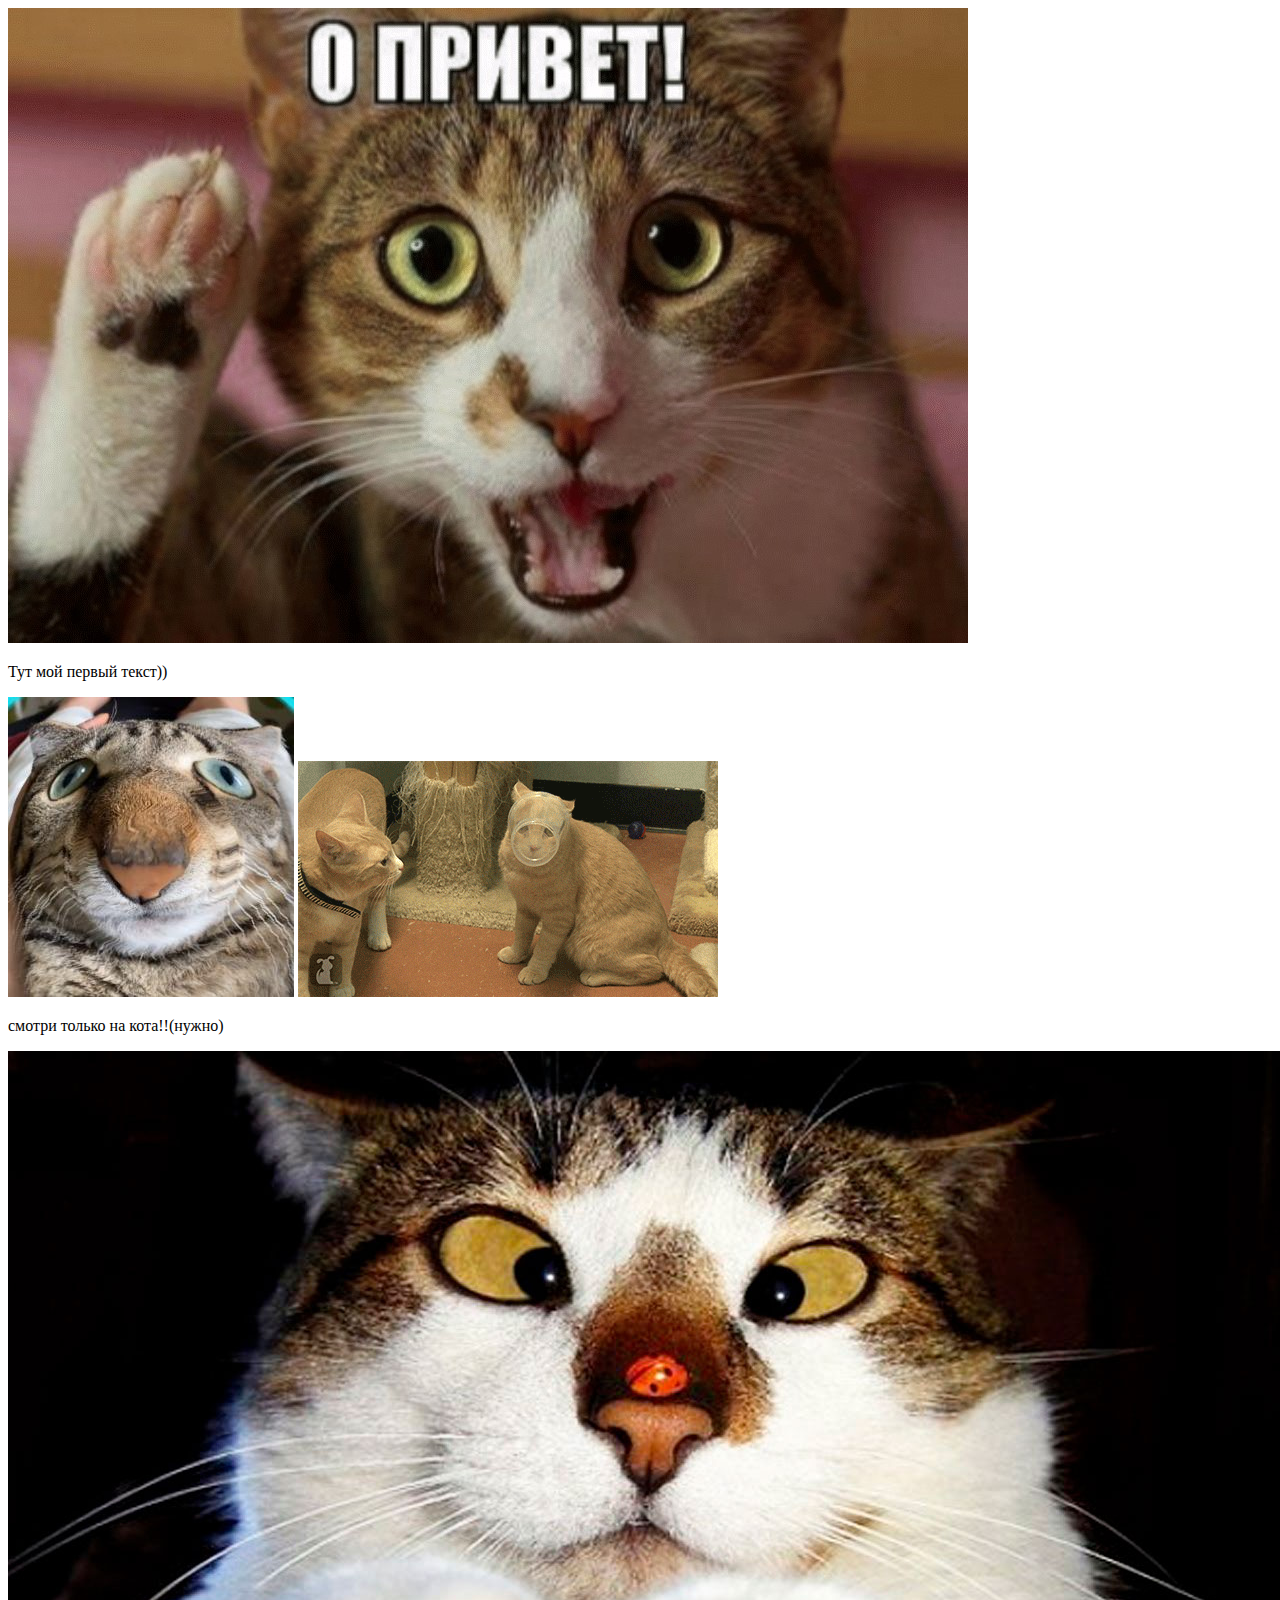
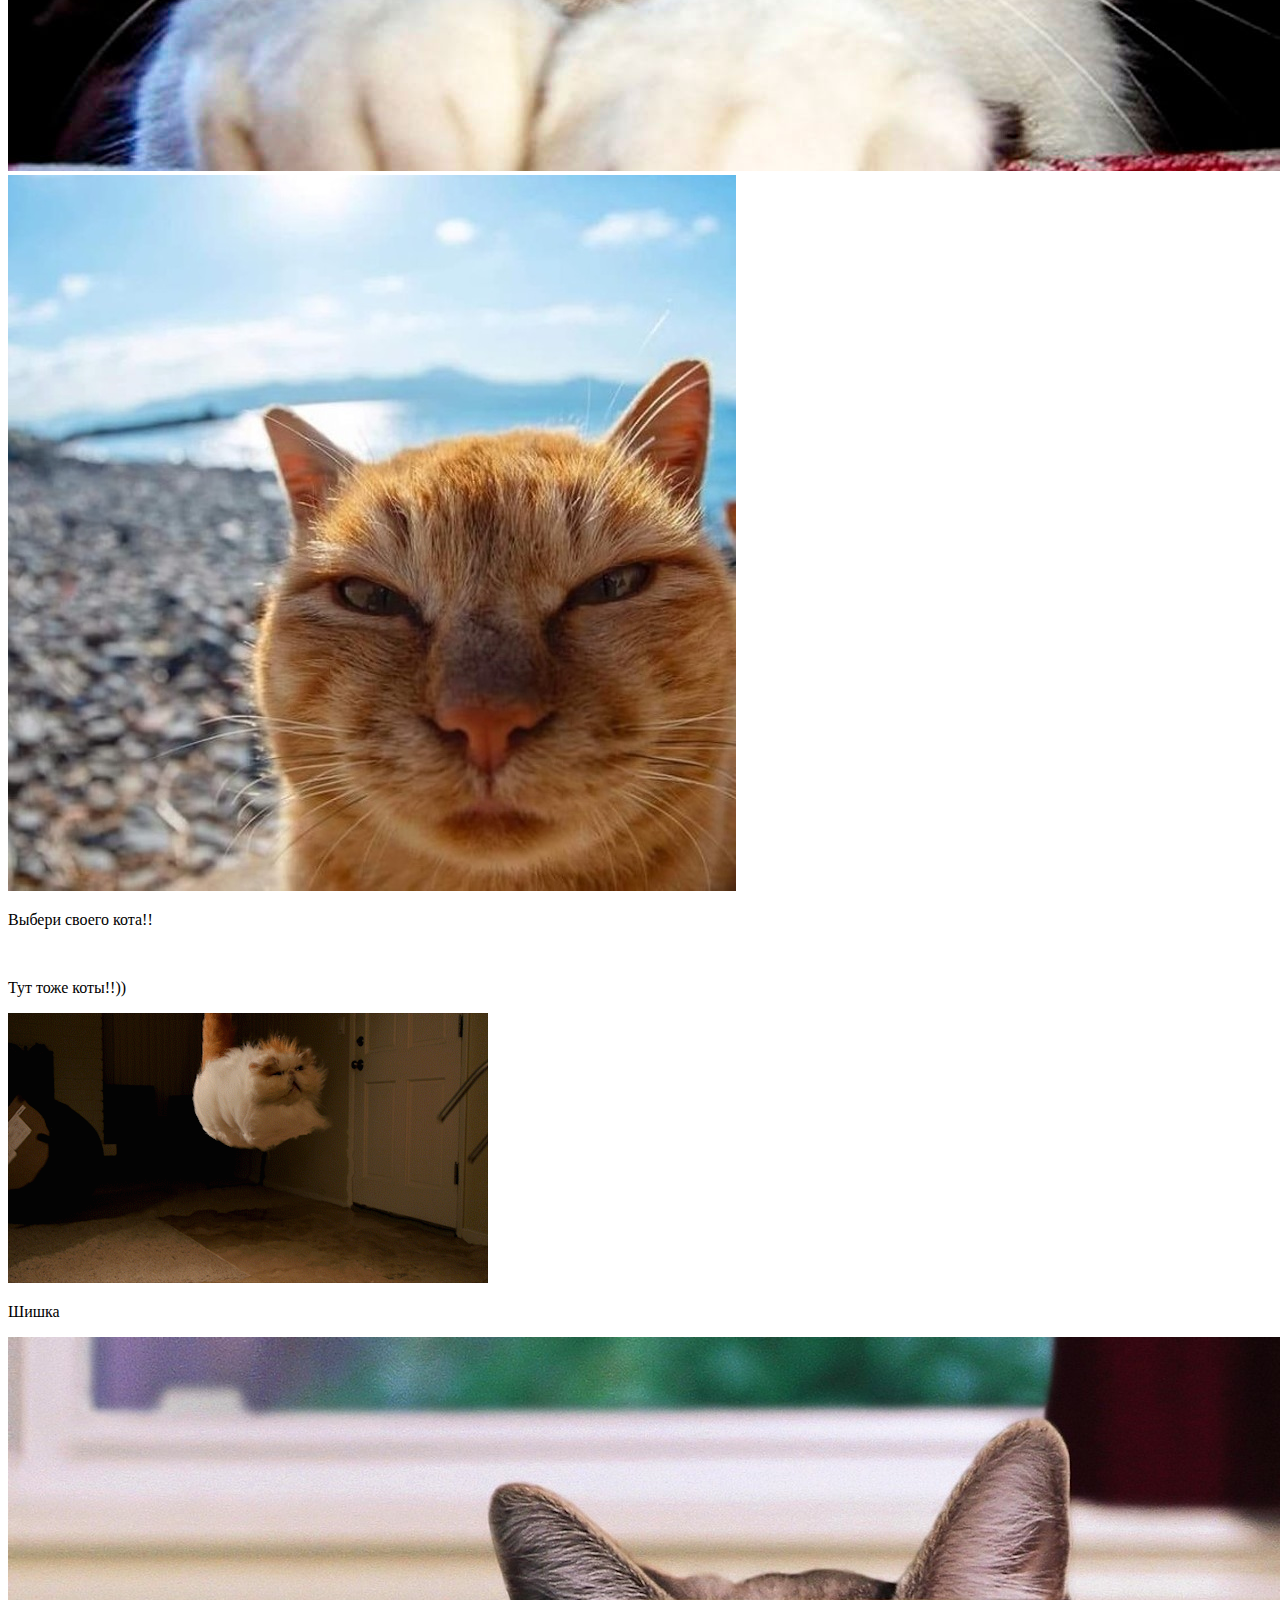
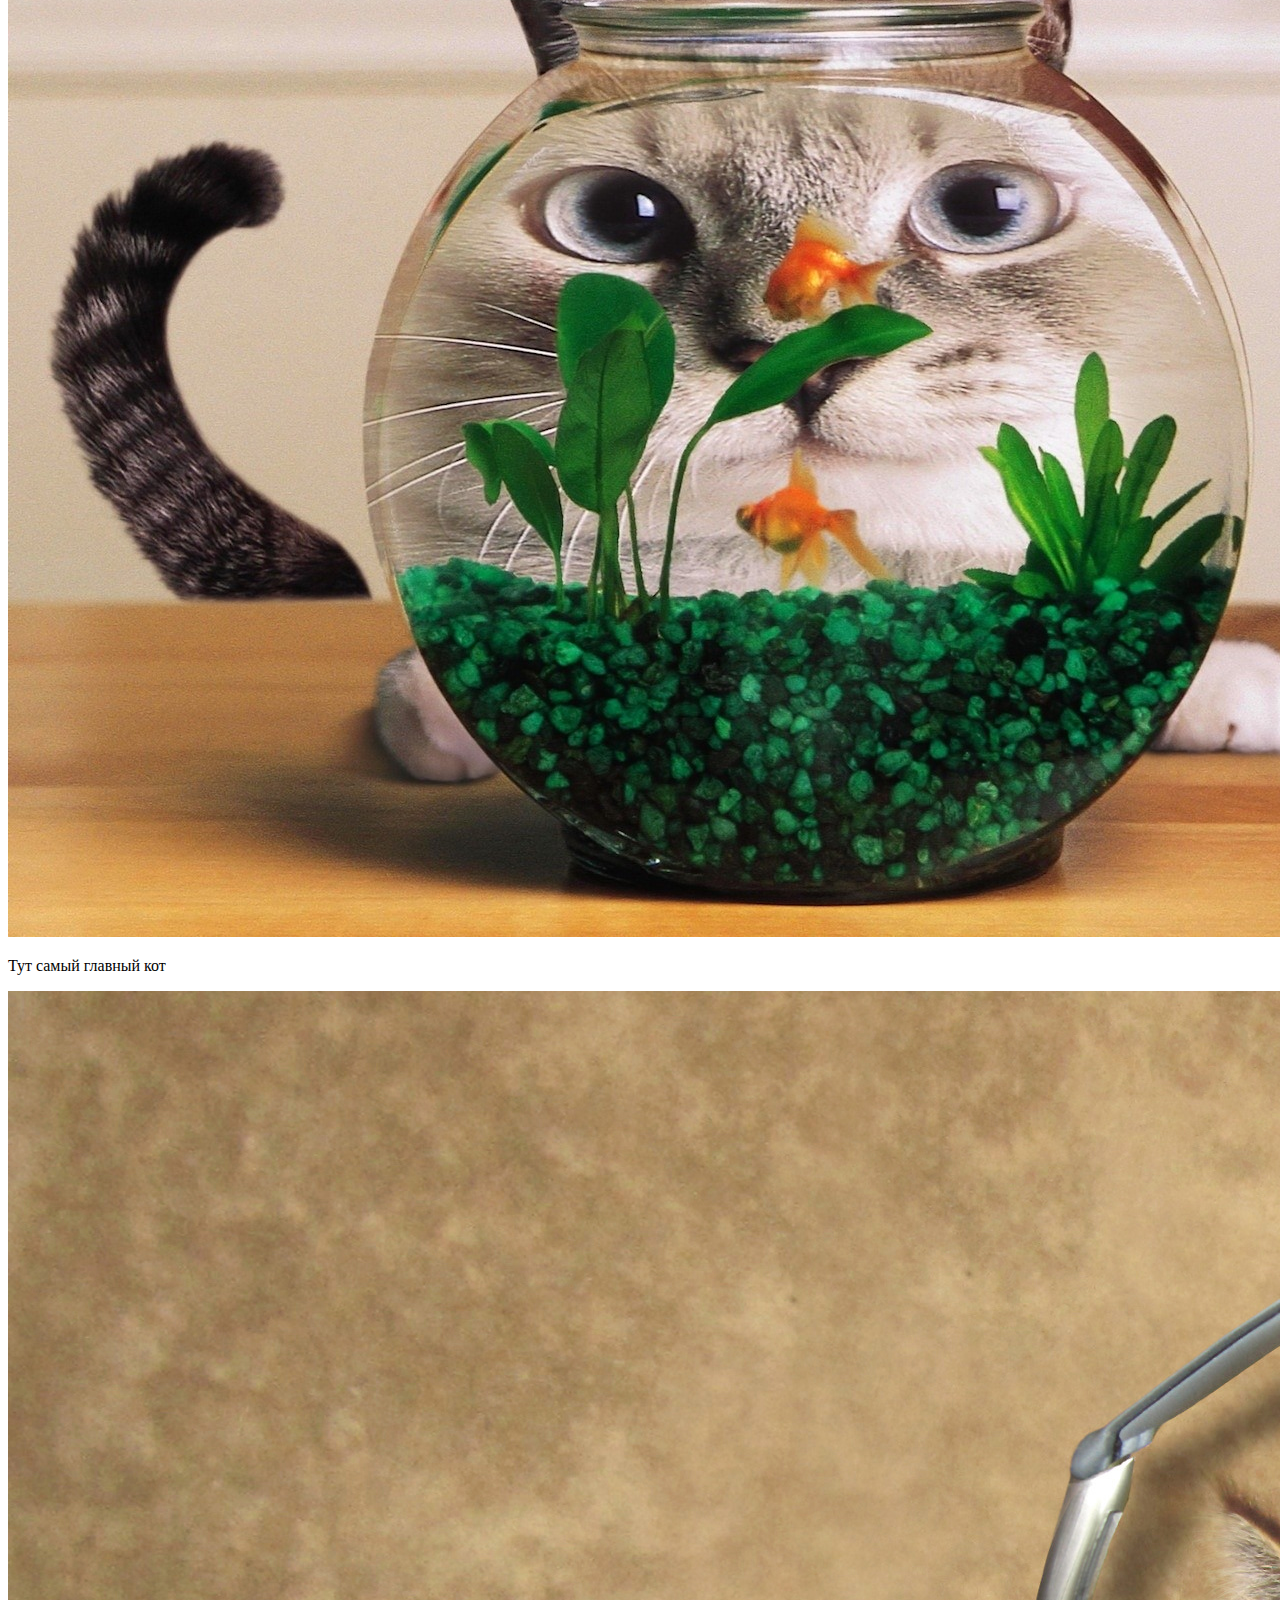
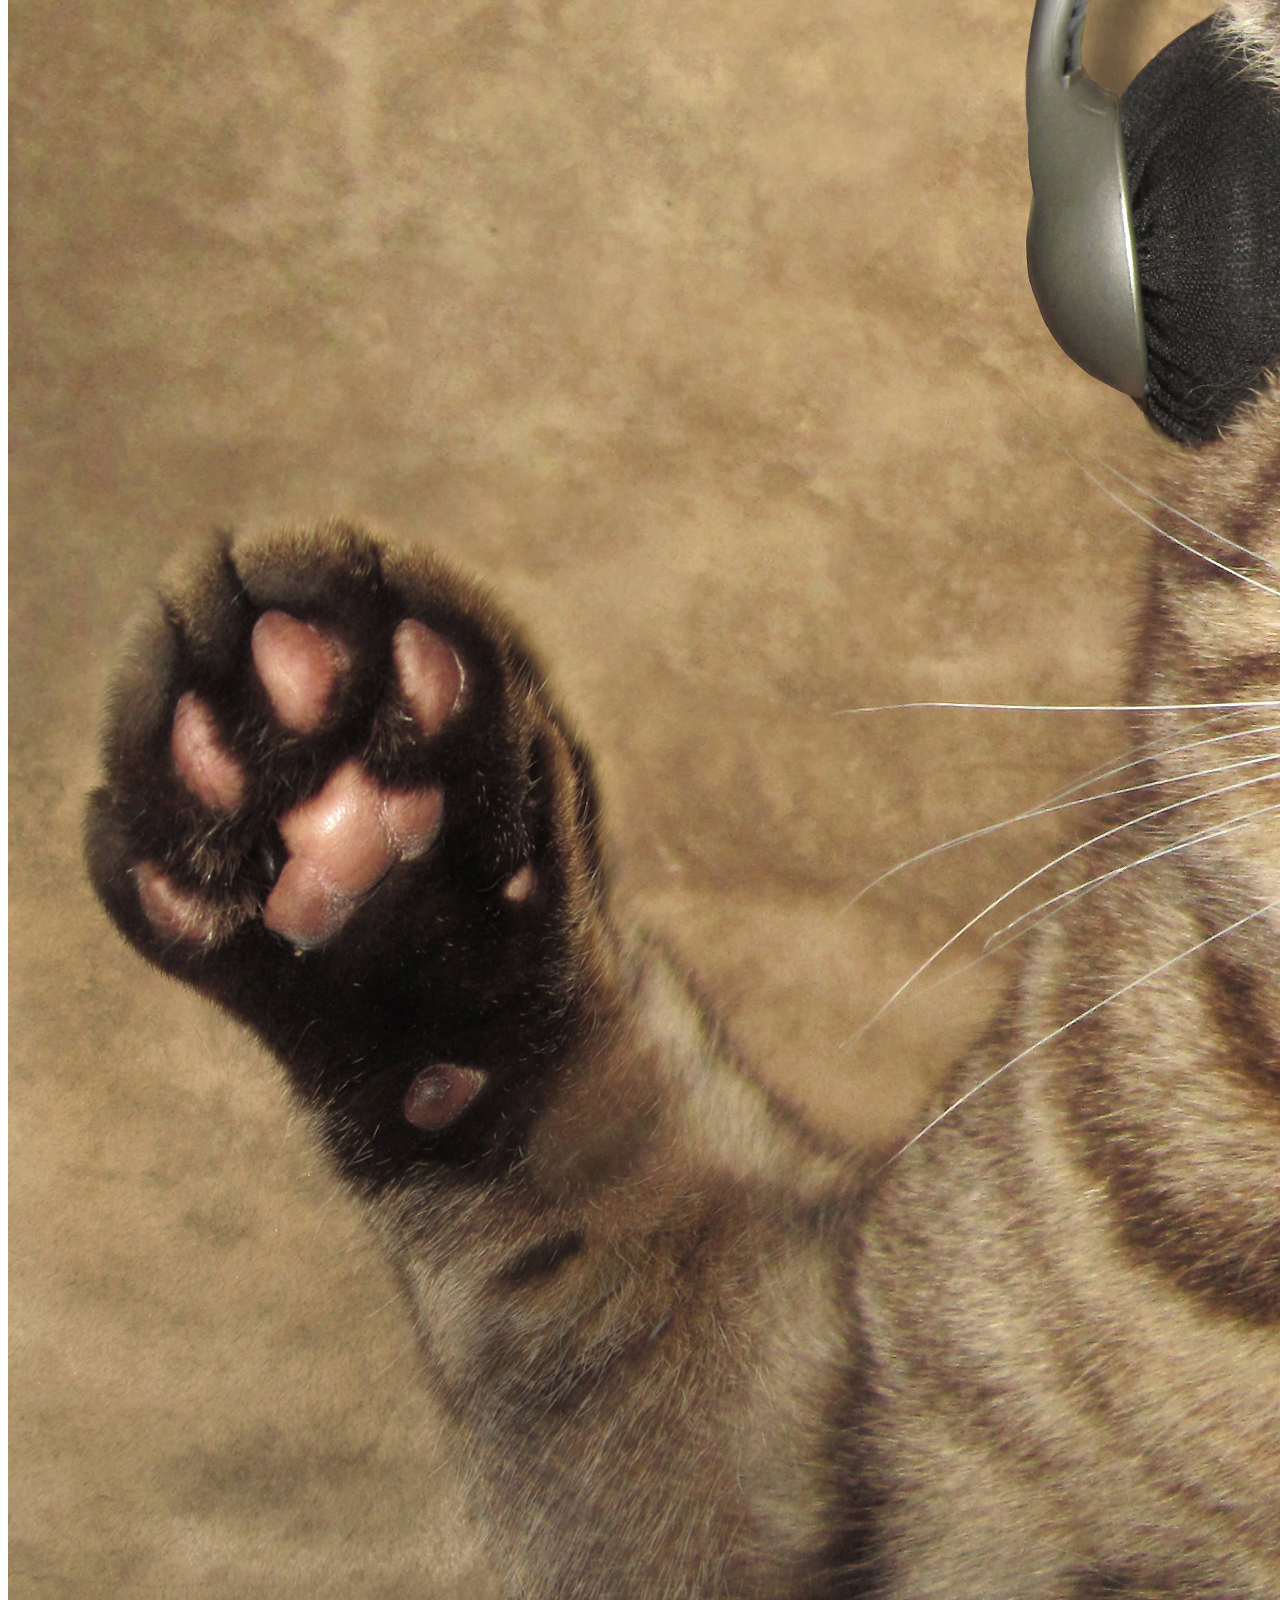
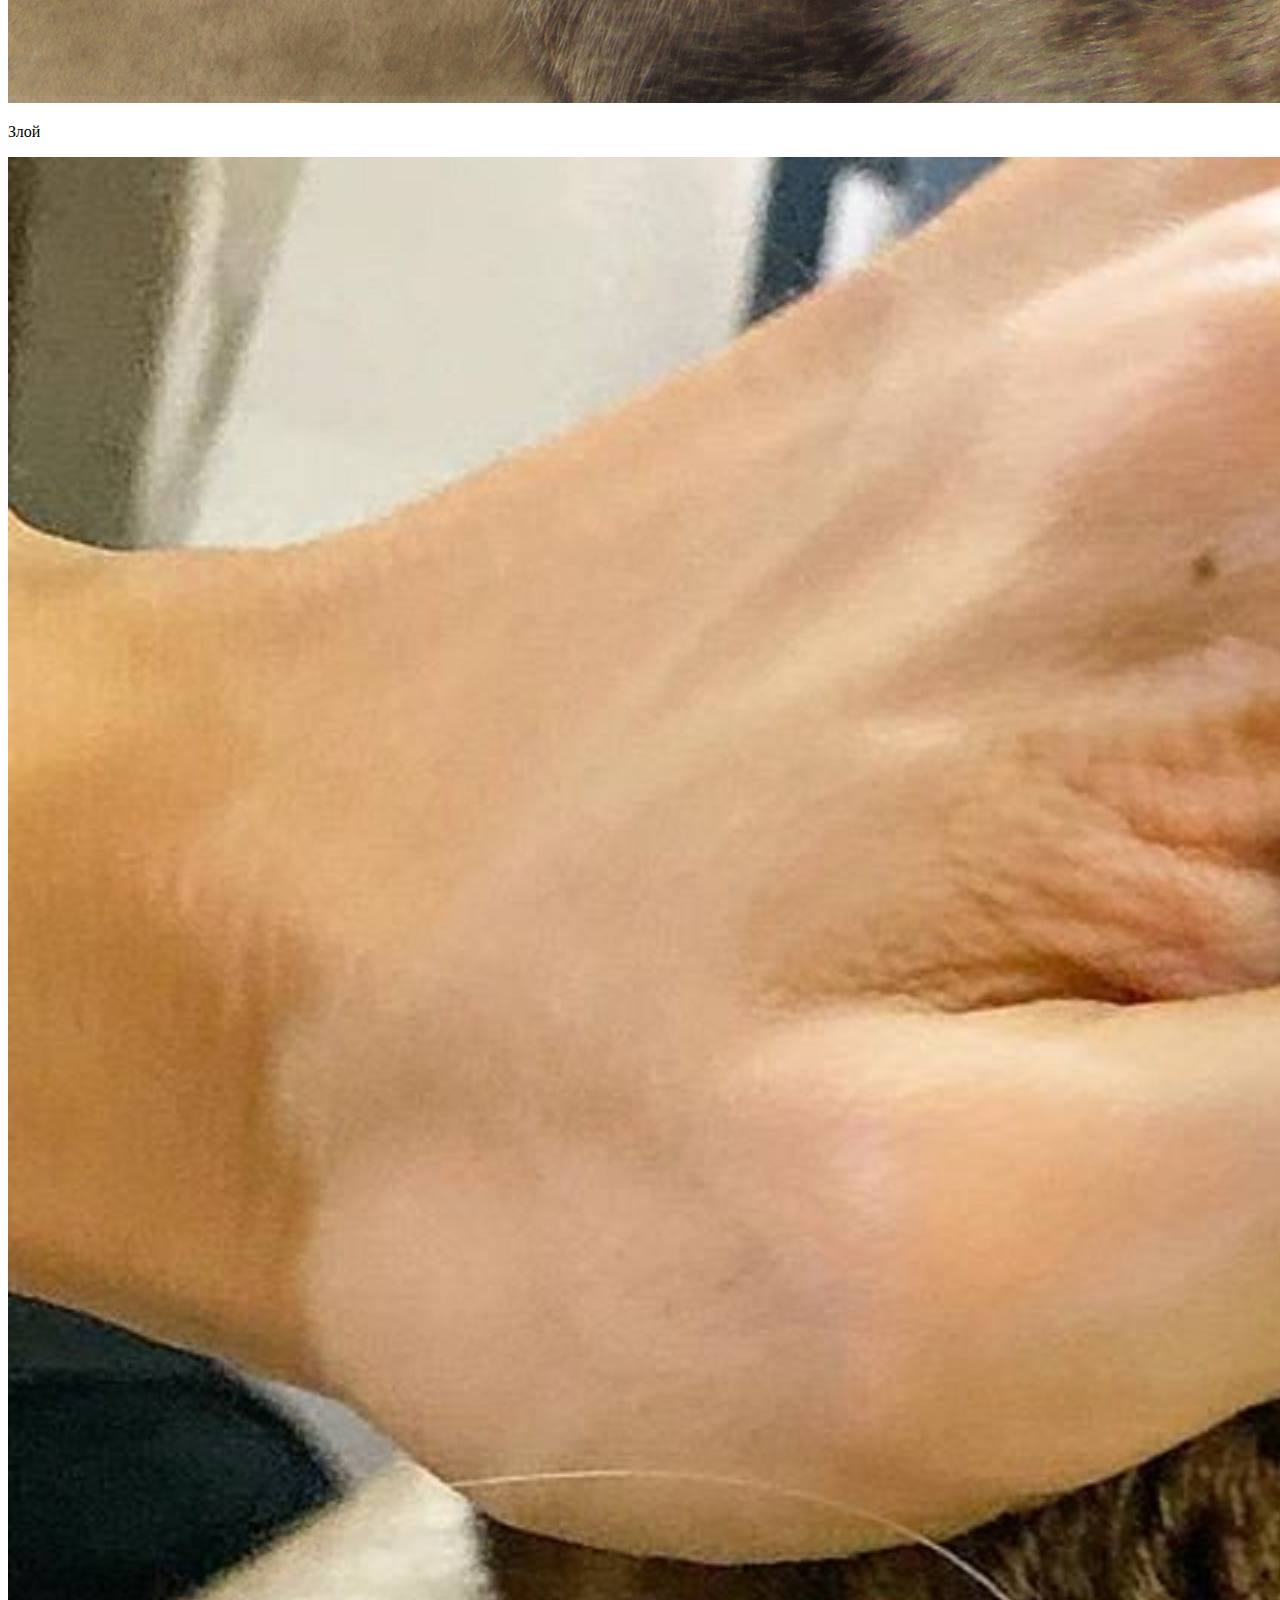
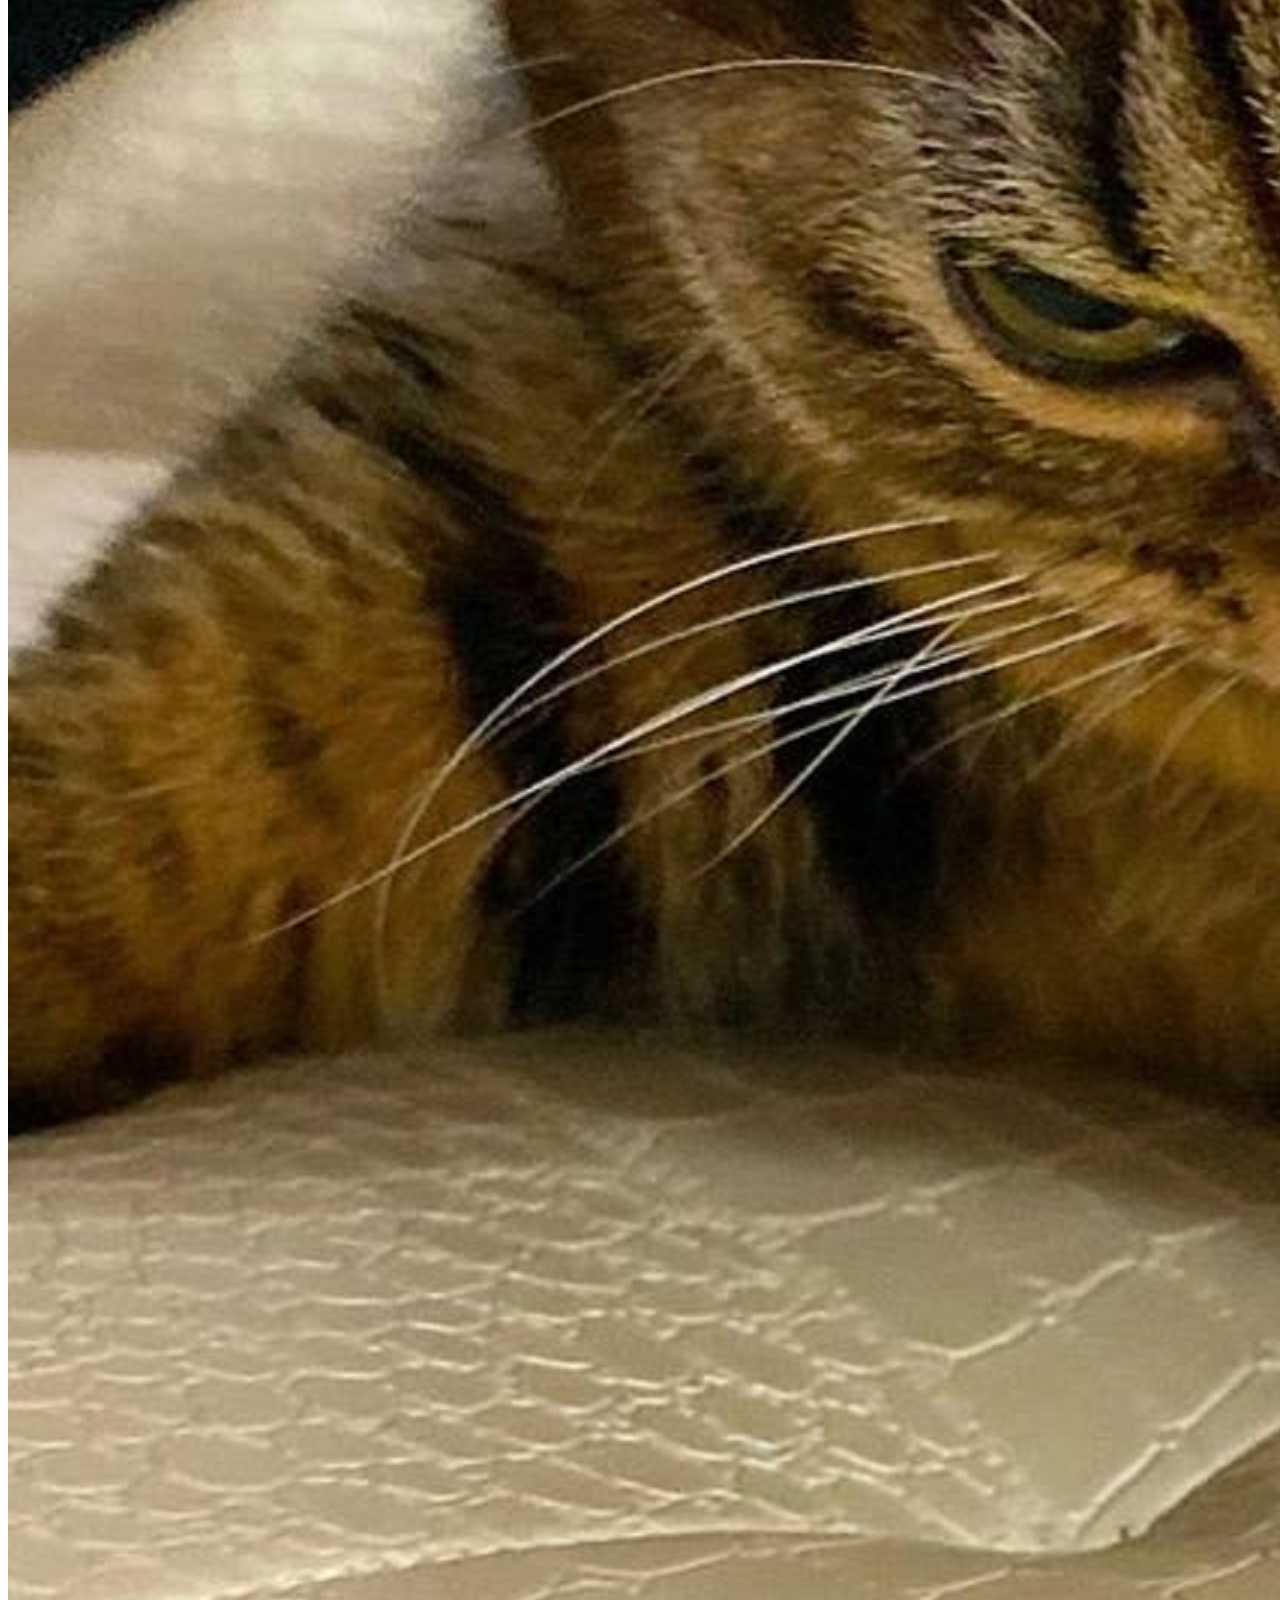
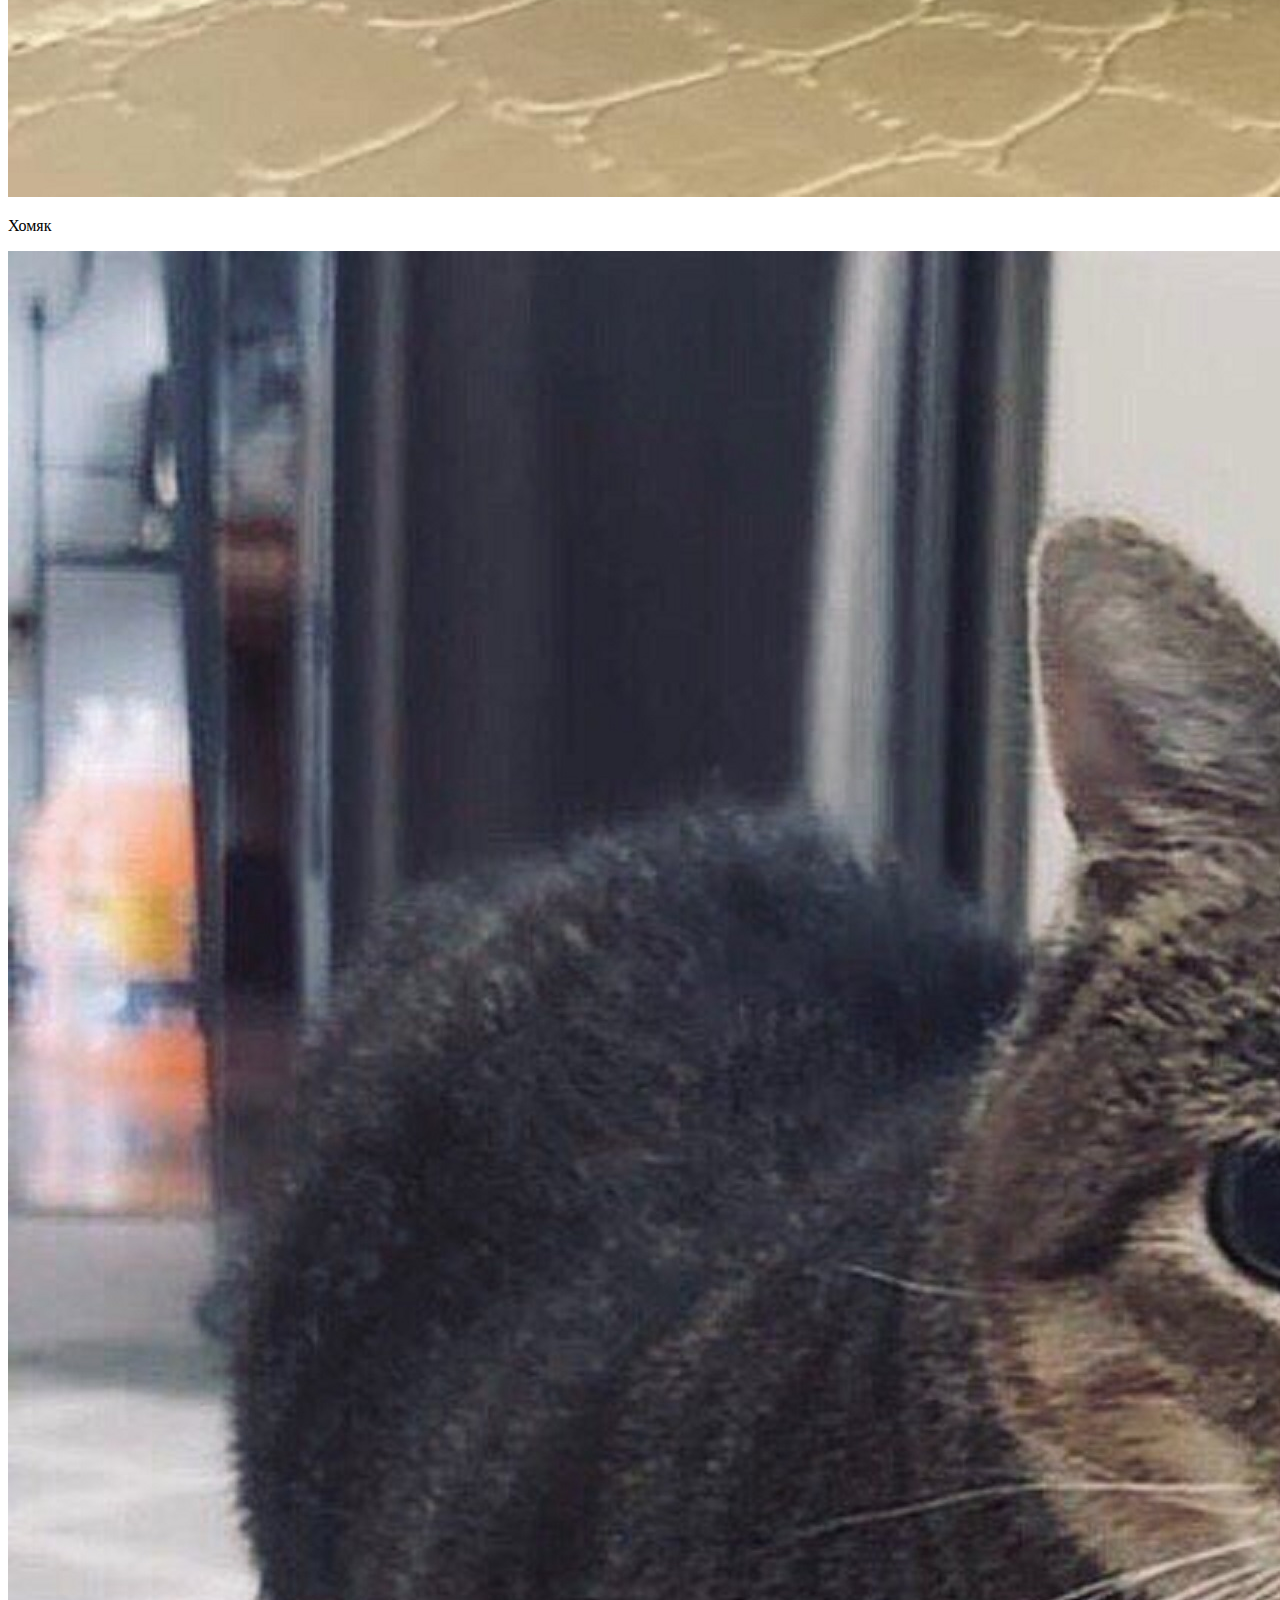
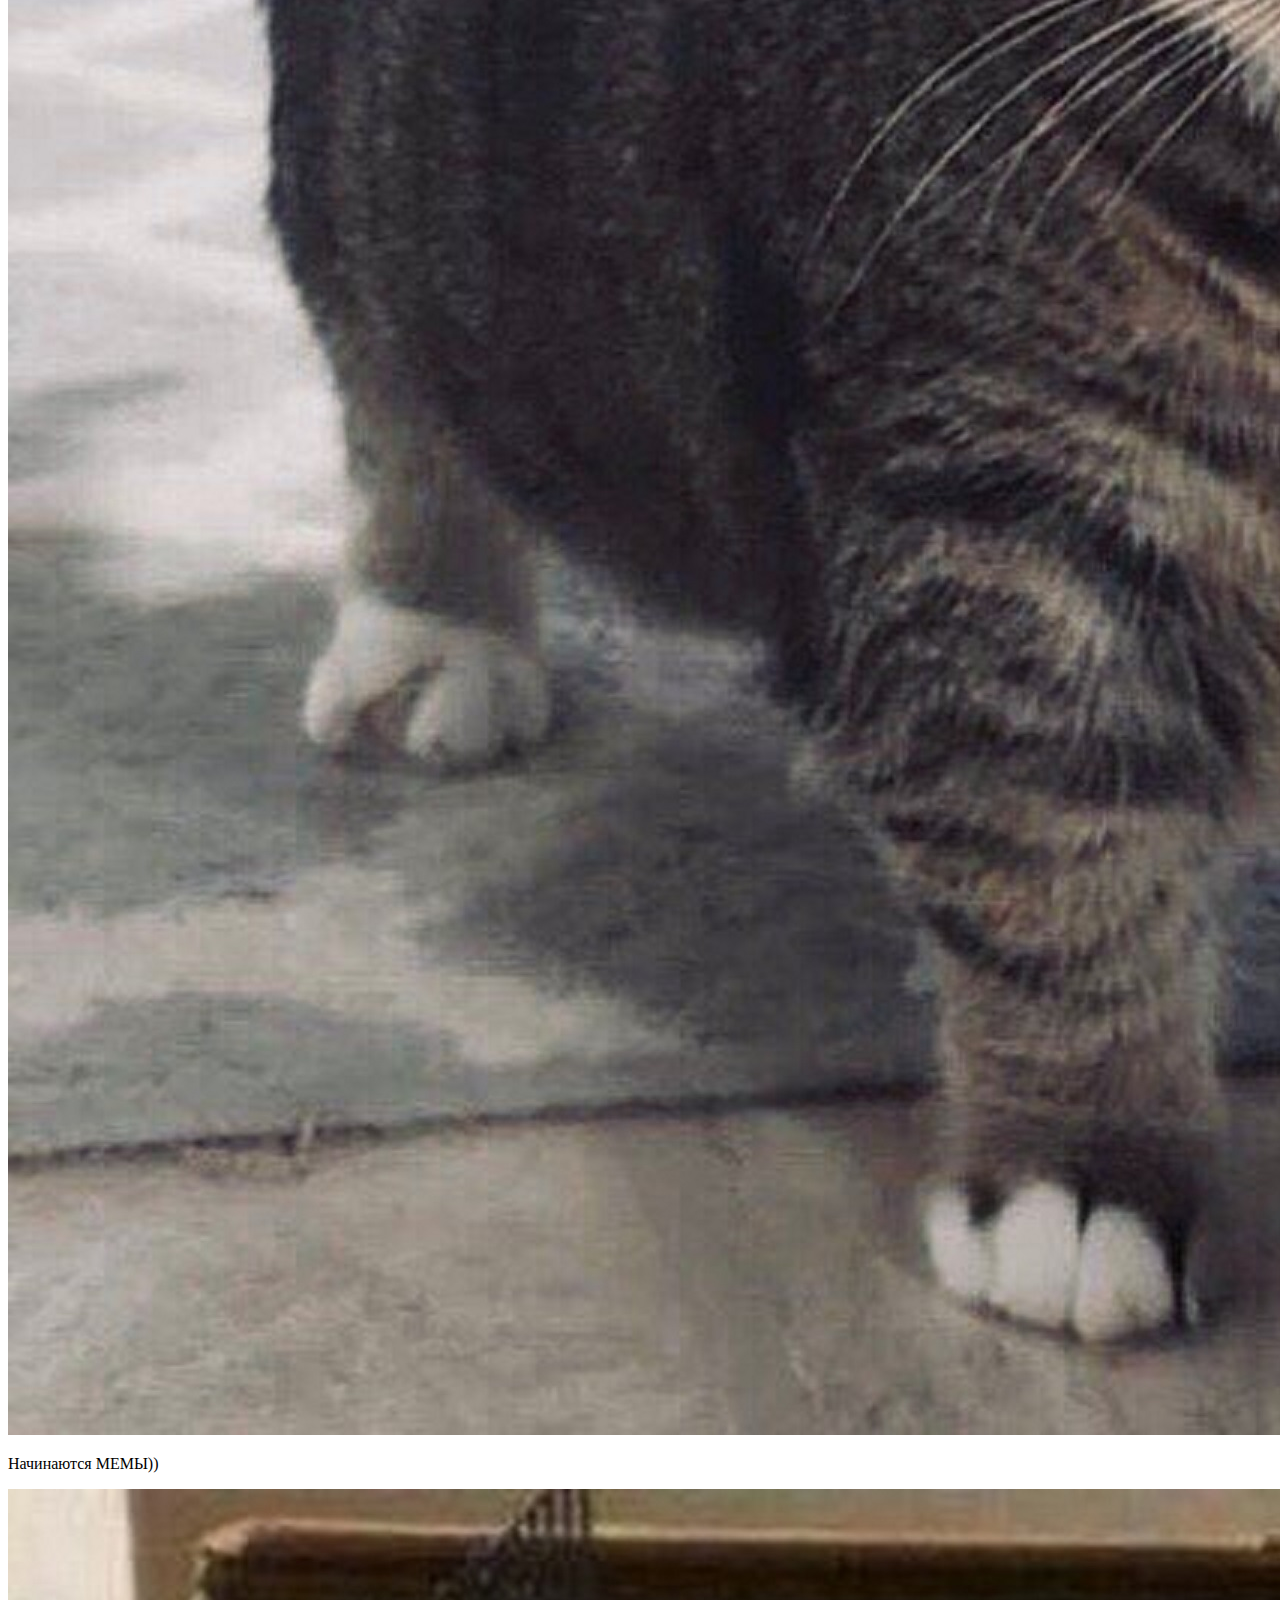
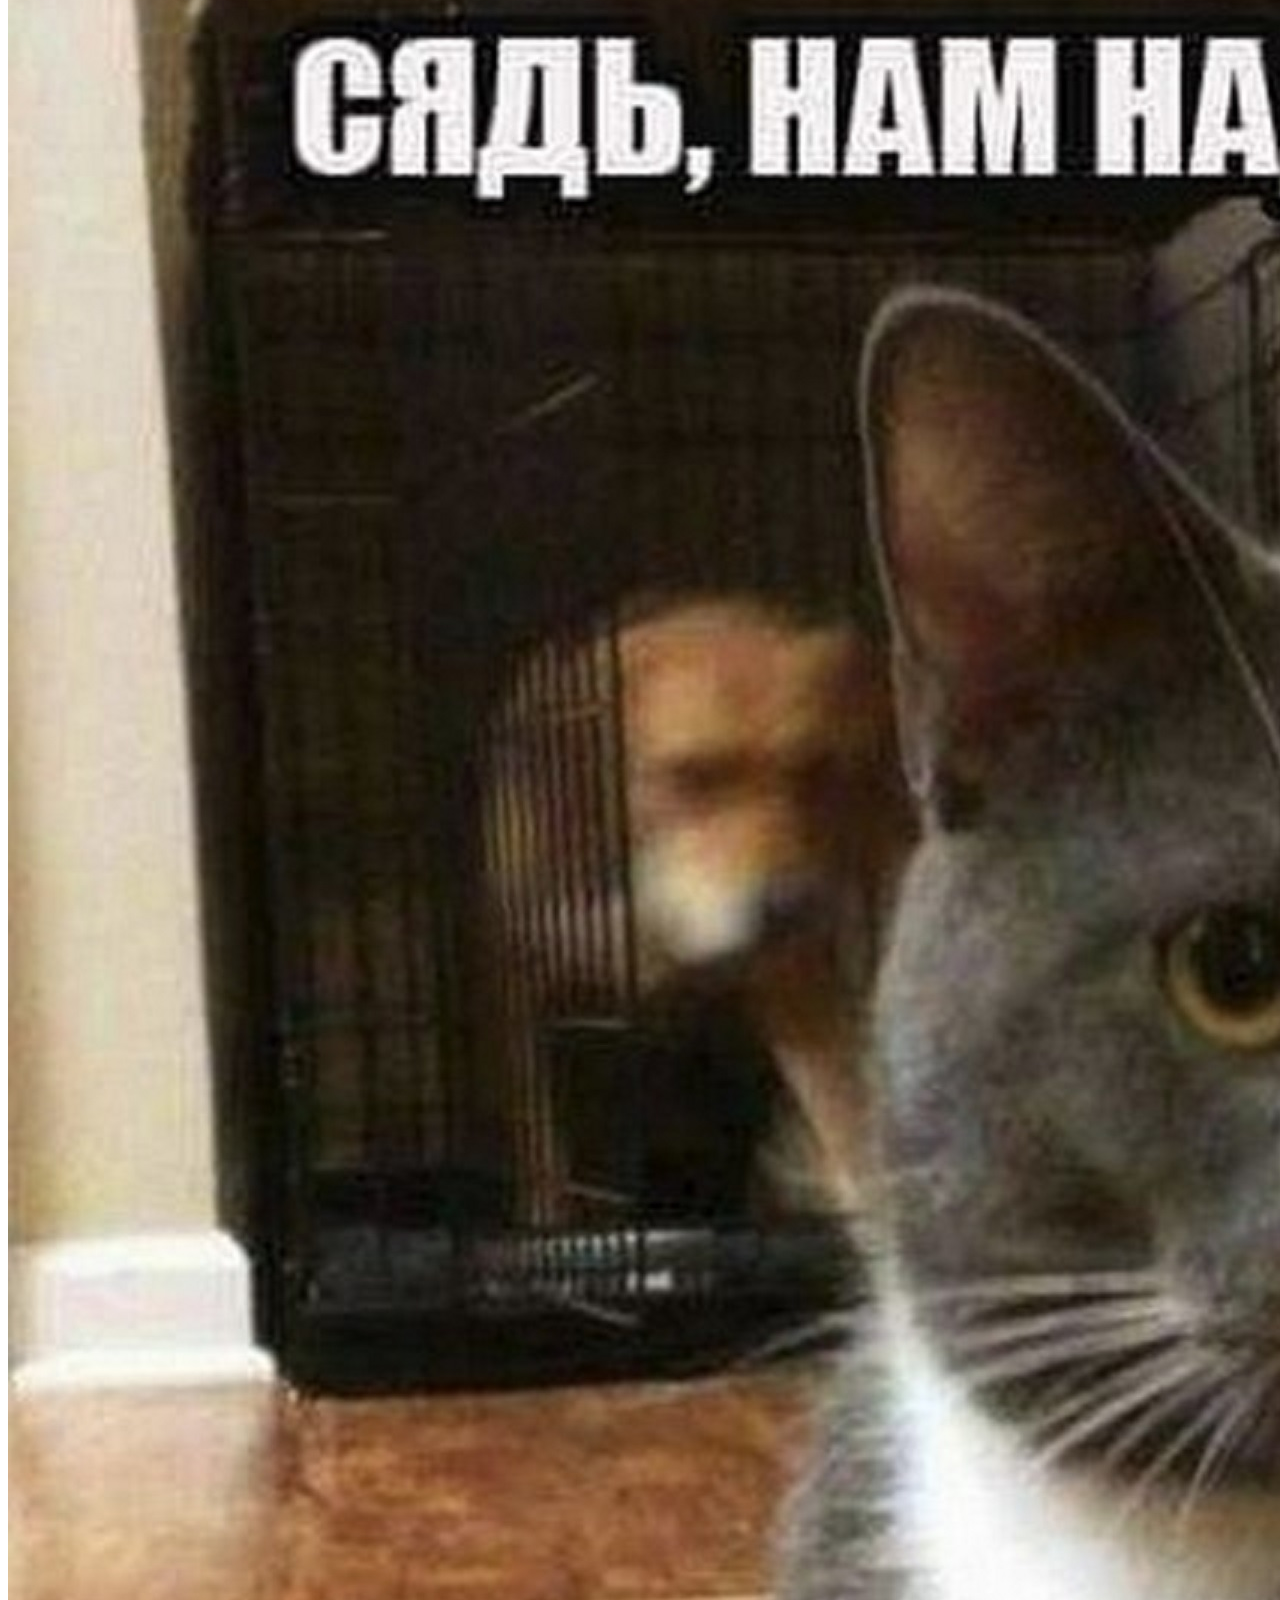
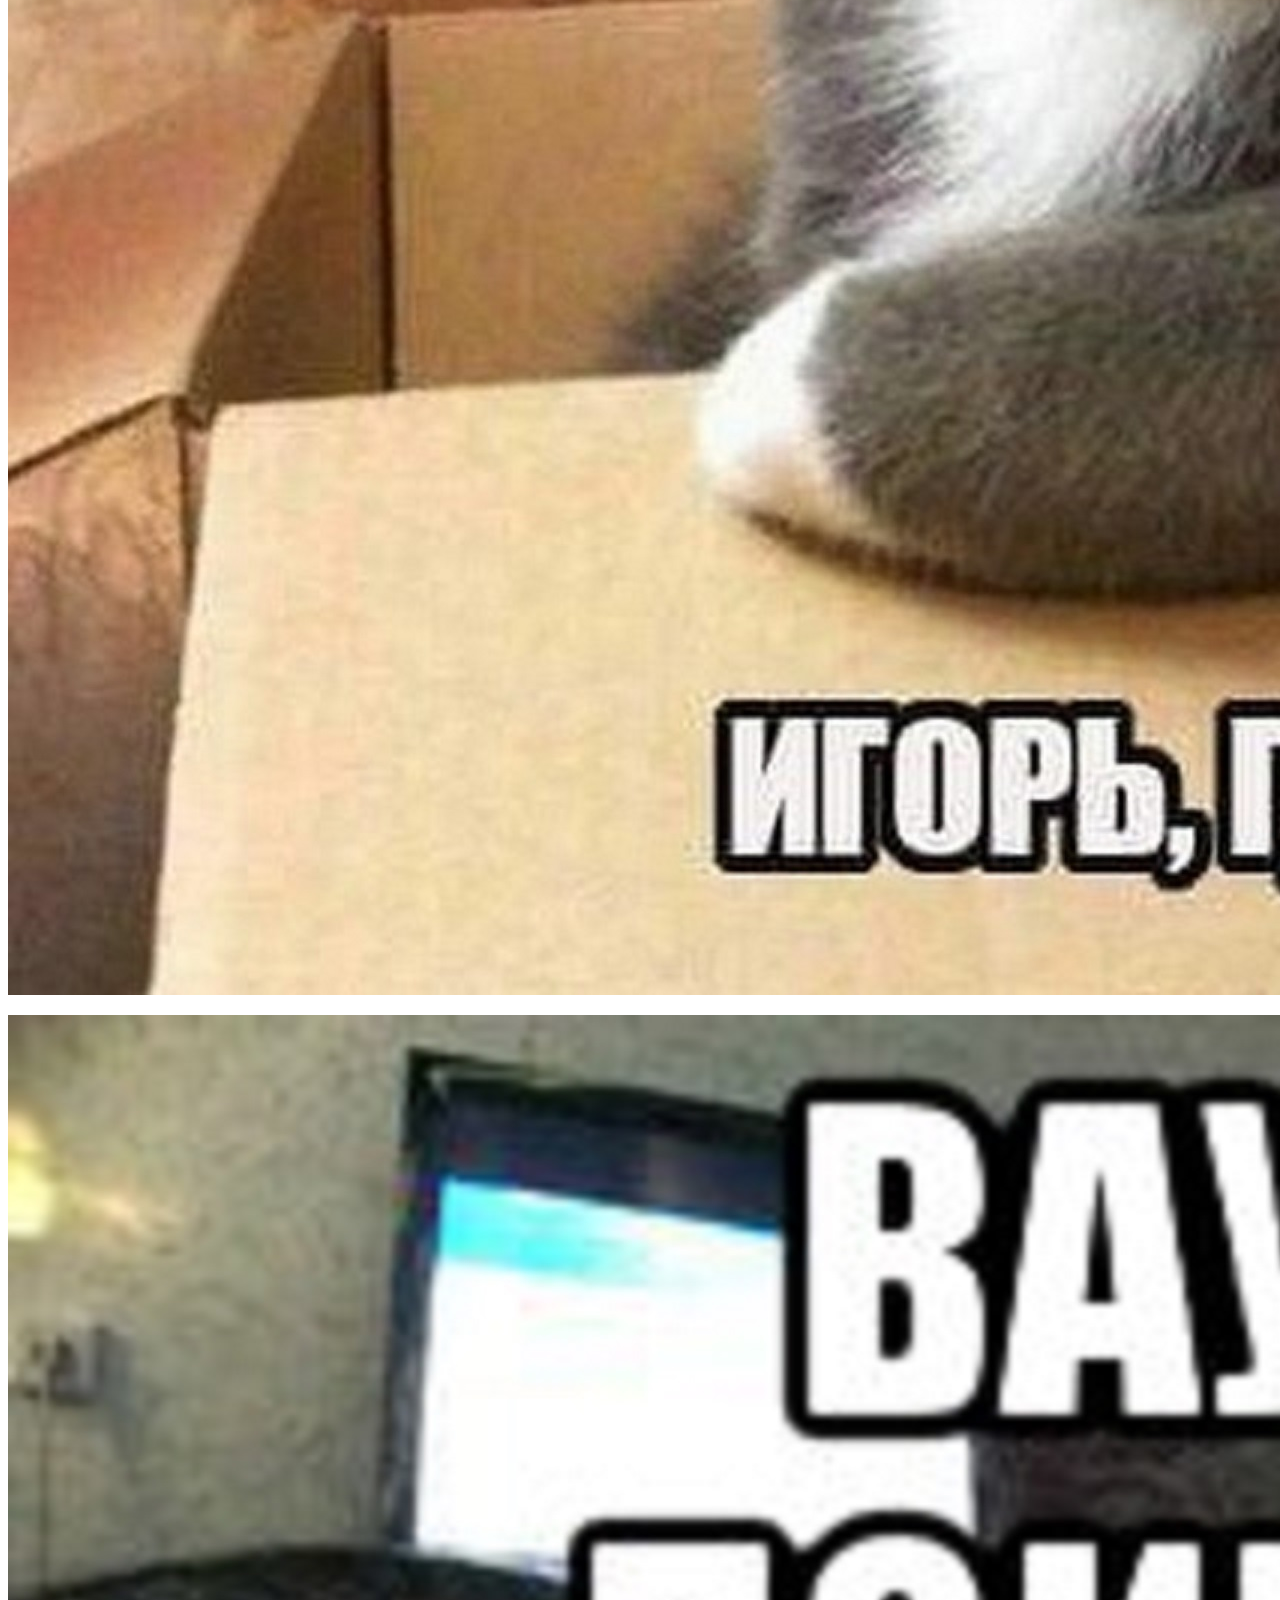
==== 1.web/index.html @ 7c695b89 "Add files via upload" ====
<!DOCTYPE html>
<html lang="en">
<head>
	<meta charset="UTF-8">
	<meta name="viewport" content="width=device-width, initial-scale=1.0">
	<title>Document</title>
	<link rel="stylesheet" href="C:\Users\User\Desktop\web\style2.css">
</head>
<body>
	<img src="kat1.jpeg" alt="">
	<p>Тут мой первый текст))</p>
	<img src="cat.jpg" alt="">
	<img src="cat_gif.gif" alt="">
	<p>смотри только на кота!!(нужно)</p>
	<img src="cat1.jpg" alt="">
	<img src="cat2.jpg" alt="">
	<p>Выбери своего кота!!</p>
	<img src="cat3.gif" alt="">
	<p>Тут тоже коты!!))</p>
	<img src="cat4.gif" alt="">
	<p>Шишка</p>
	<img src="cat5.jpg" alt="">
	<p>Тут самый главный кот</p>
	<img src="cat6.jpg" alt="">
	<p>Злой</p>
	<img src="cat9.jpg" alt="">
	<p>Хомяк</p>
	<img src="cat8.jpg" alt="">
	<p>Начинаются МЕМЫ))</p>
	<img src="cat7.jpg" alt="">
	<p> </p>
	<img src="kot1.jpg" alt="">
	<p> </p>
	<img src="kot2.jpg" alt="">
	<p> </p>
	<img src="kat2.jpg" alt="">
	<p>ПОКА!!</p>
	<a href="file:///C:/Users/User/Desktop/web/MEIN.html">Вернуться на главную страницу</a>
</body>
</html>
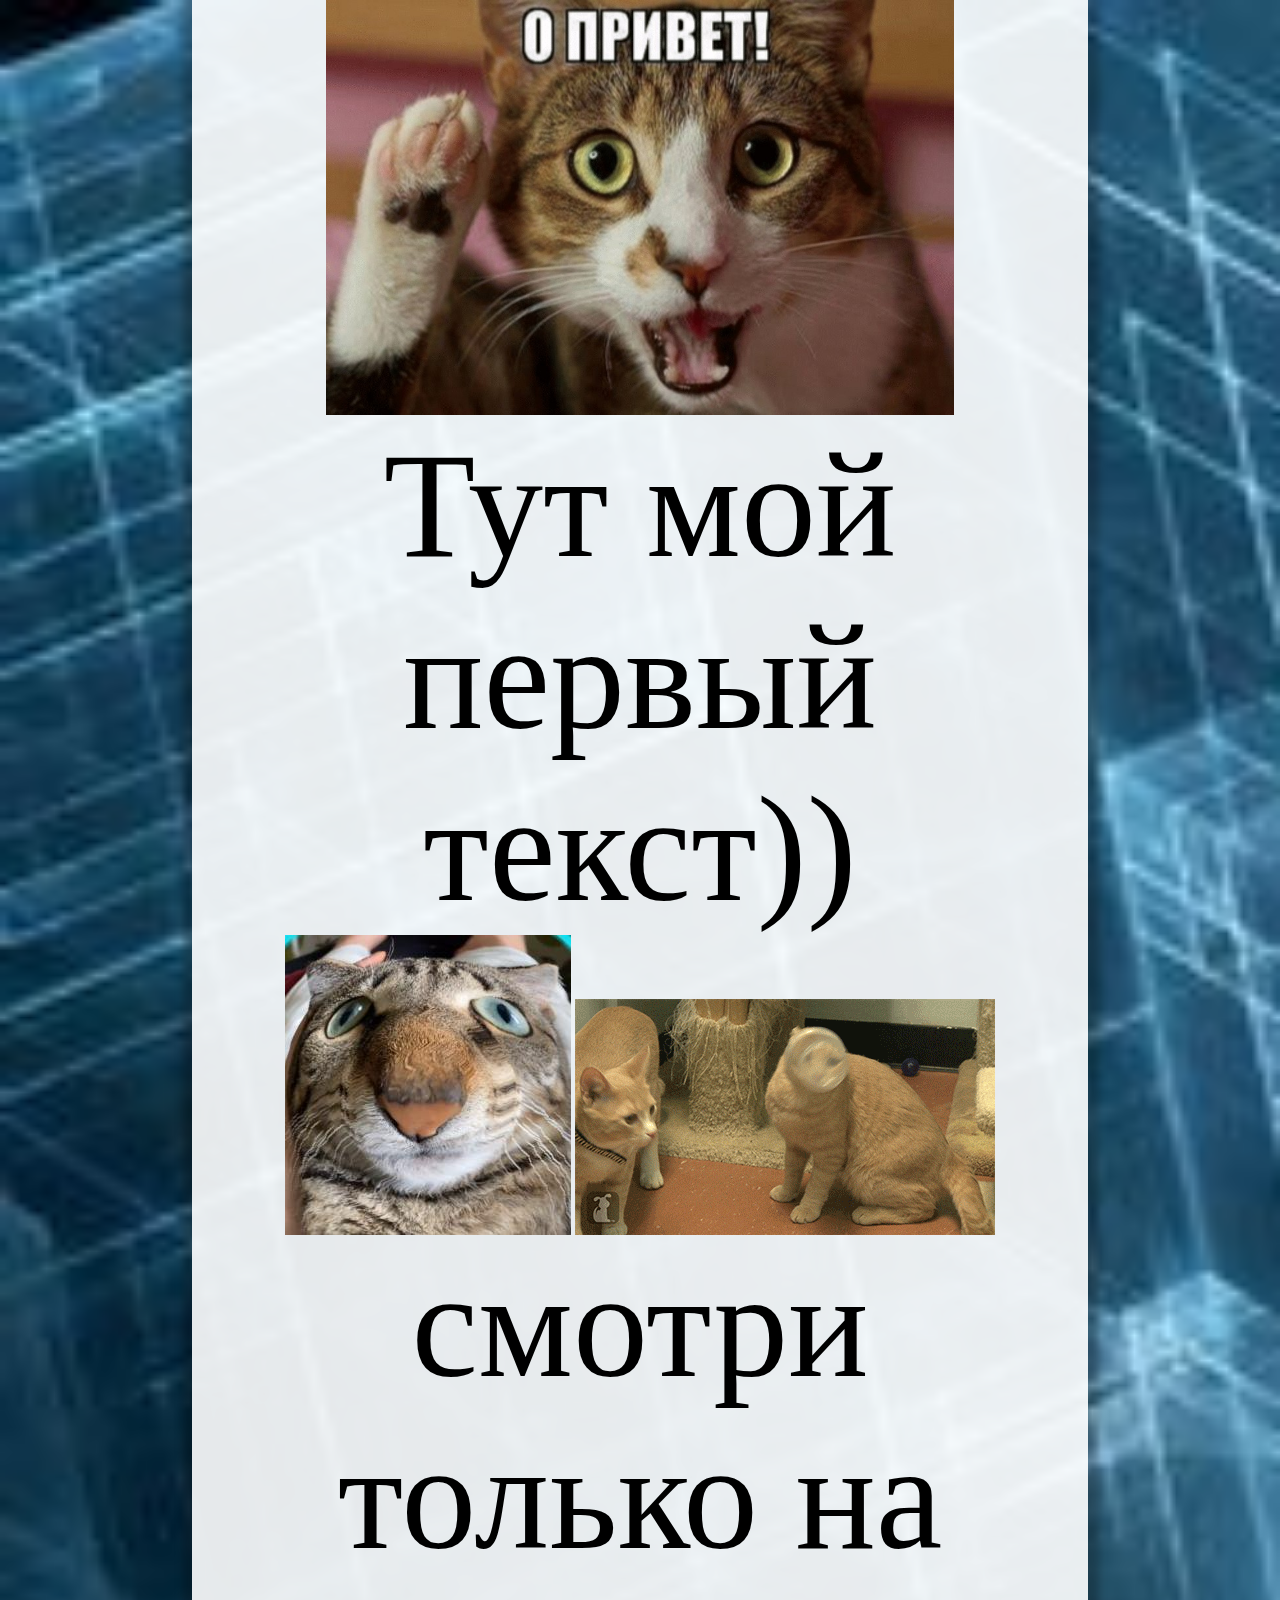
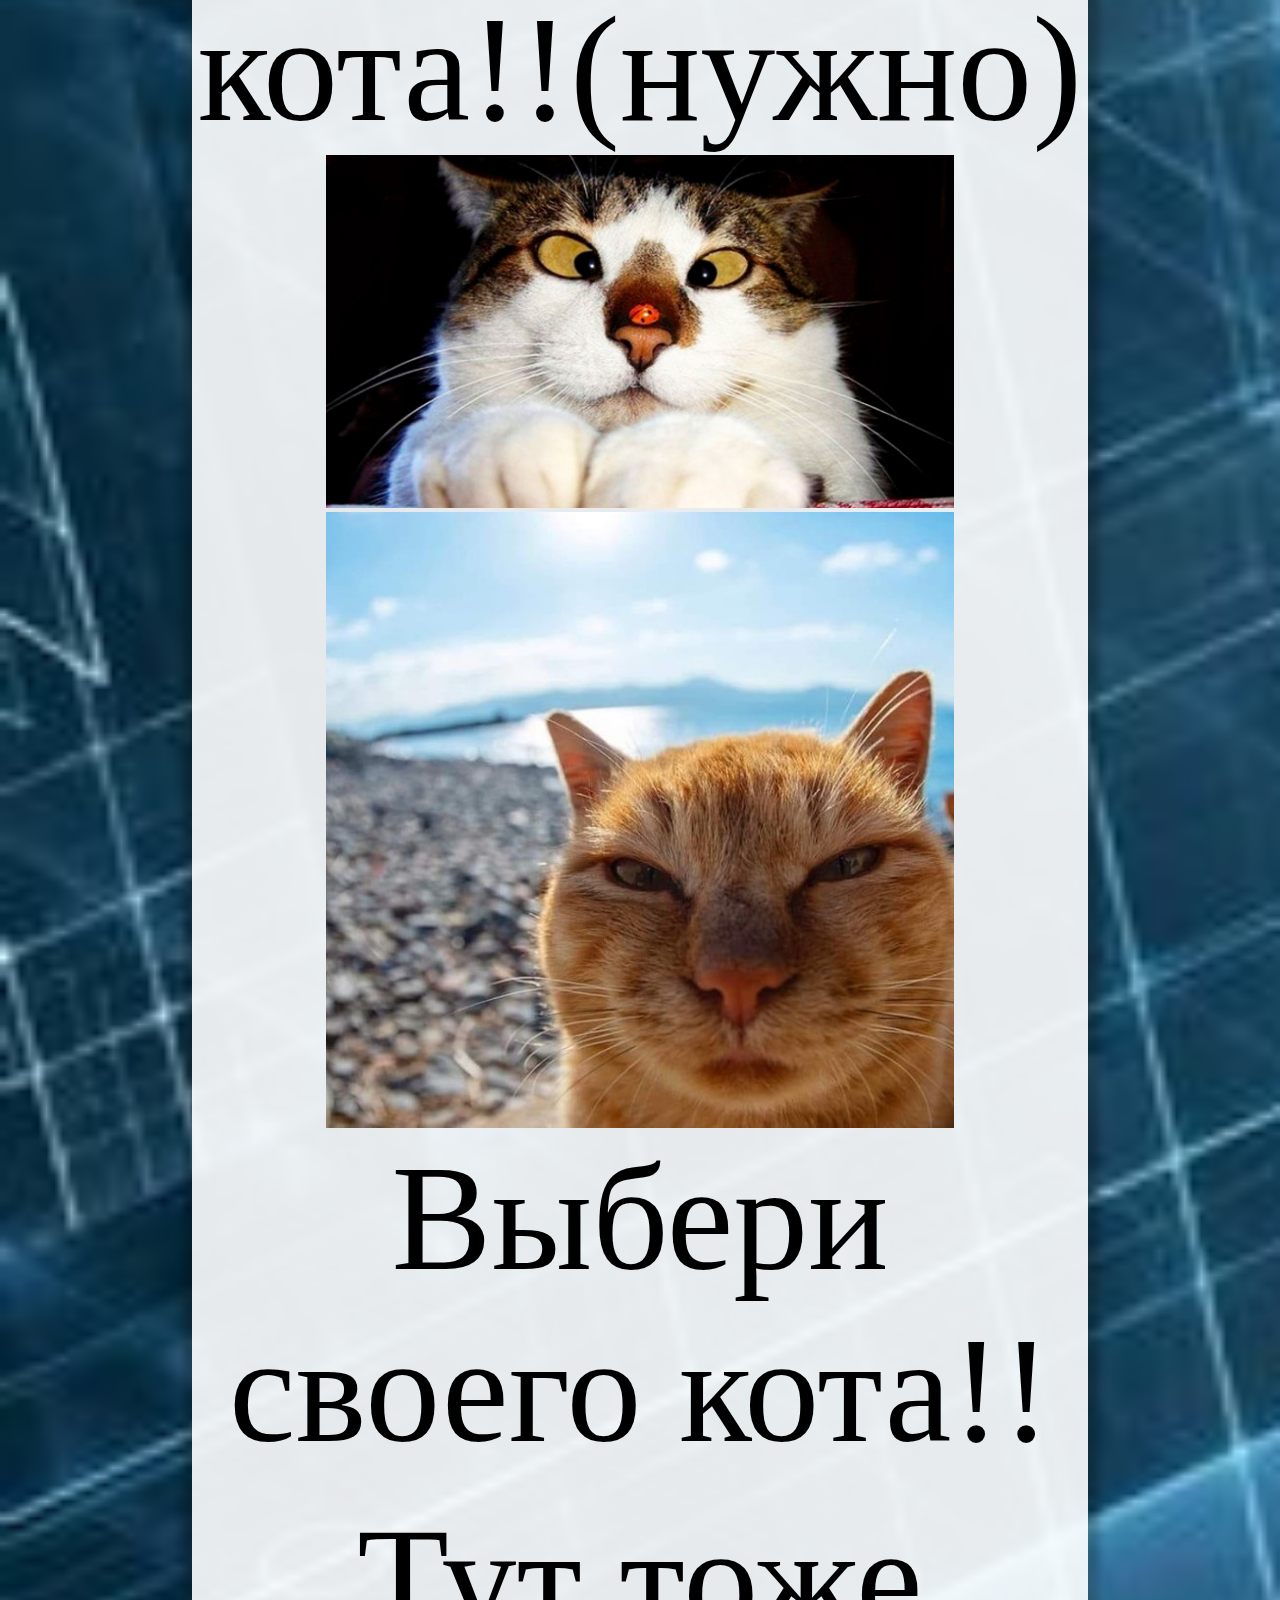
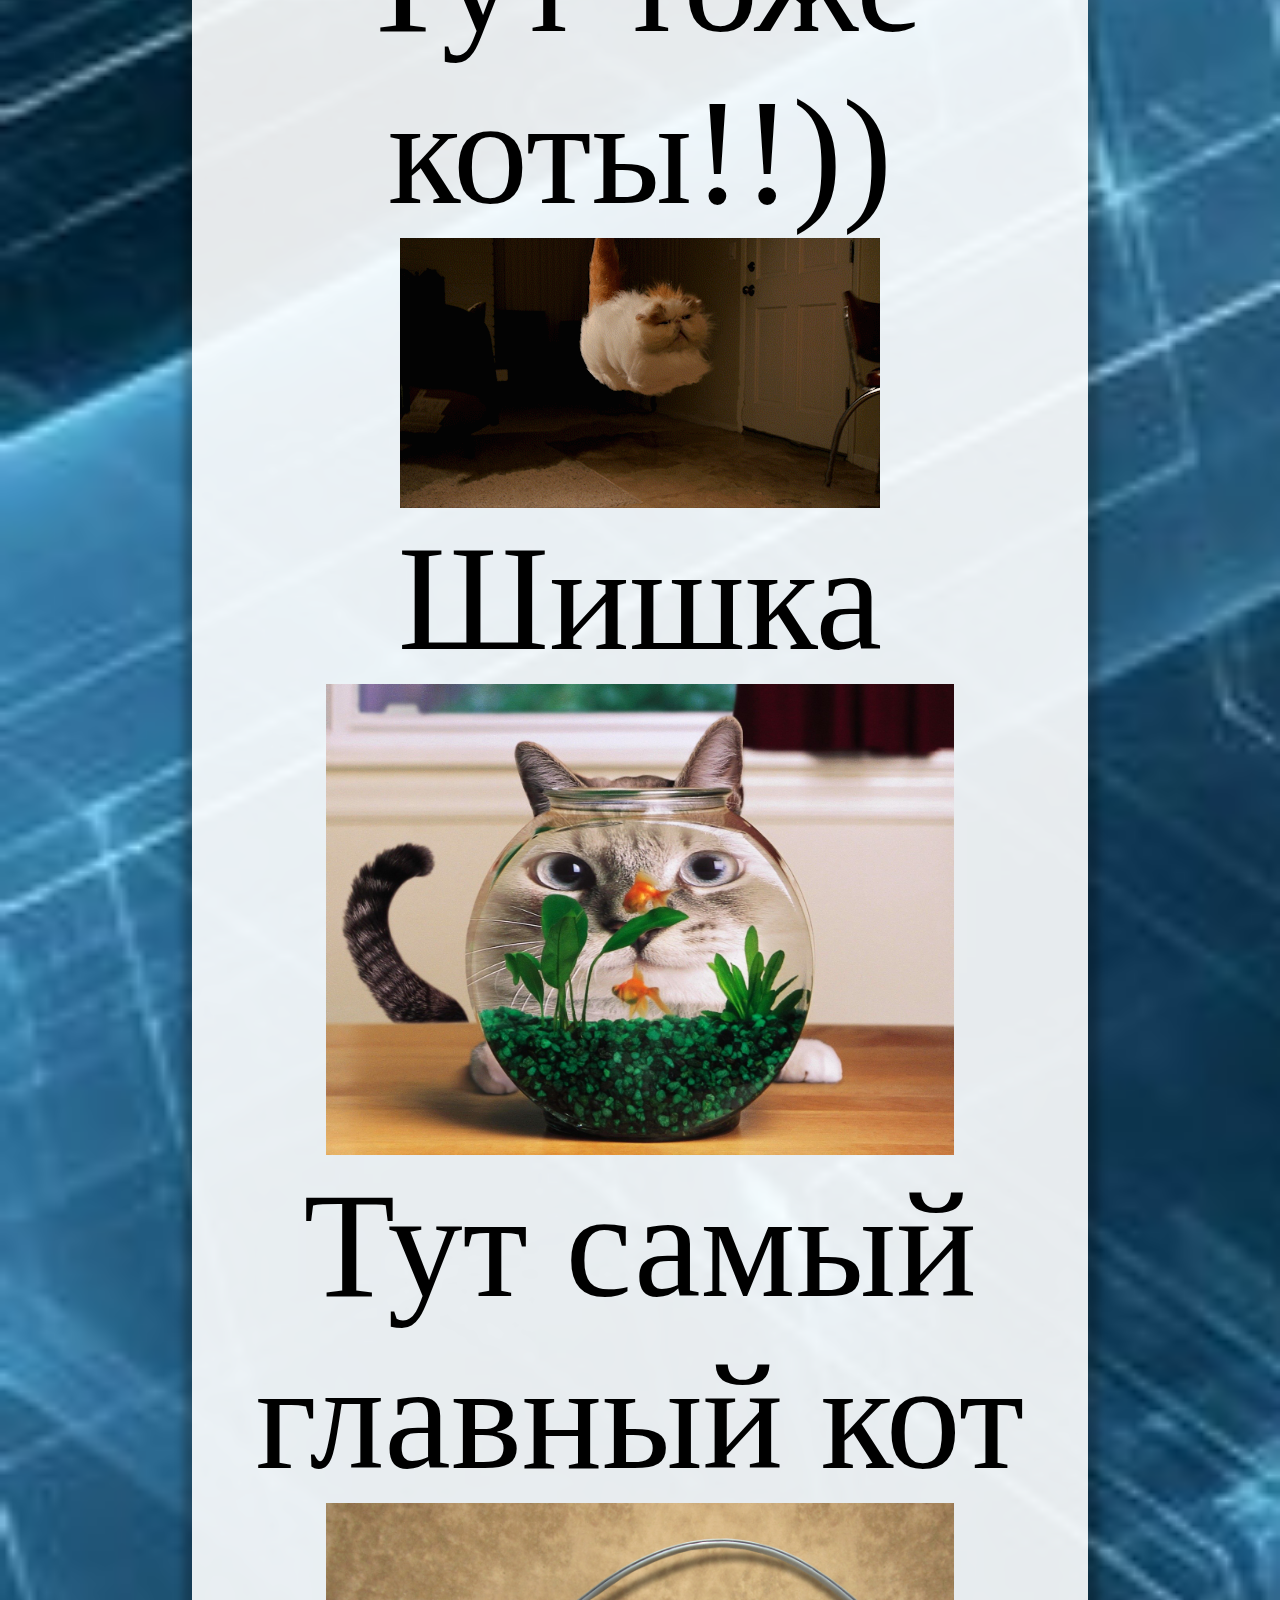
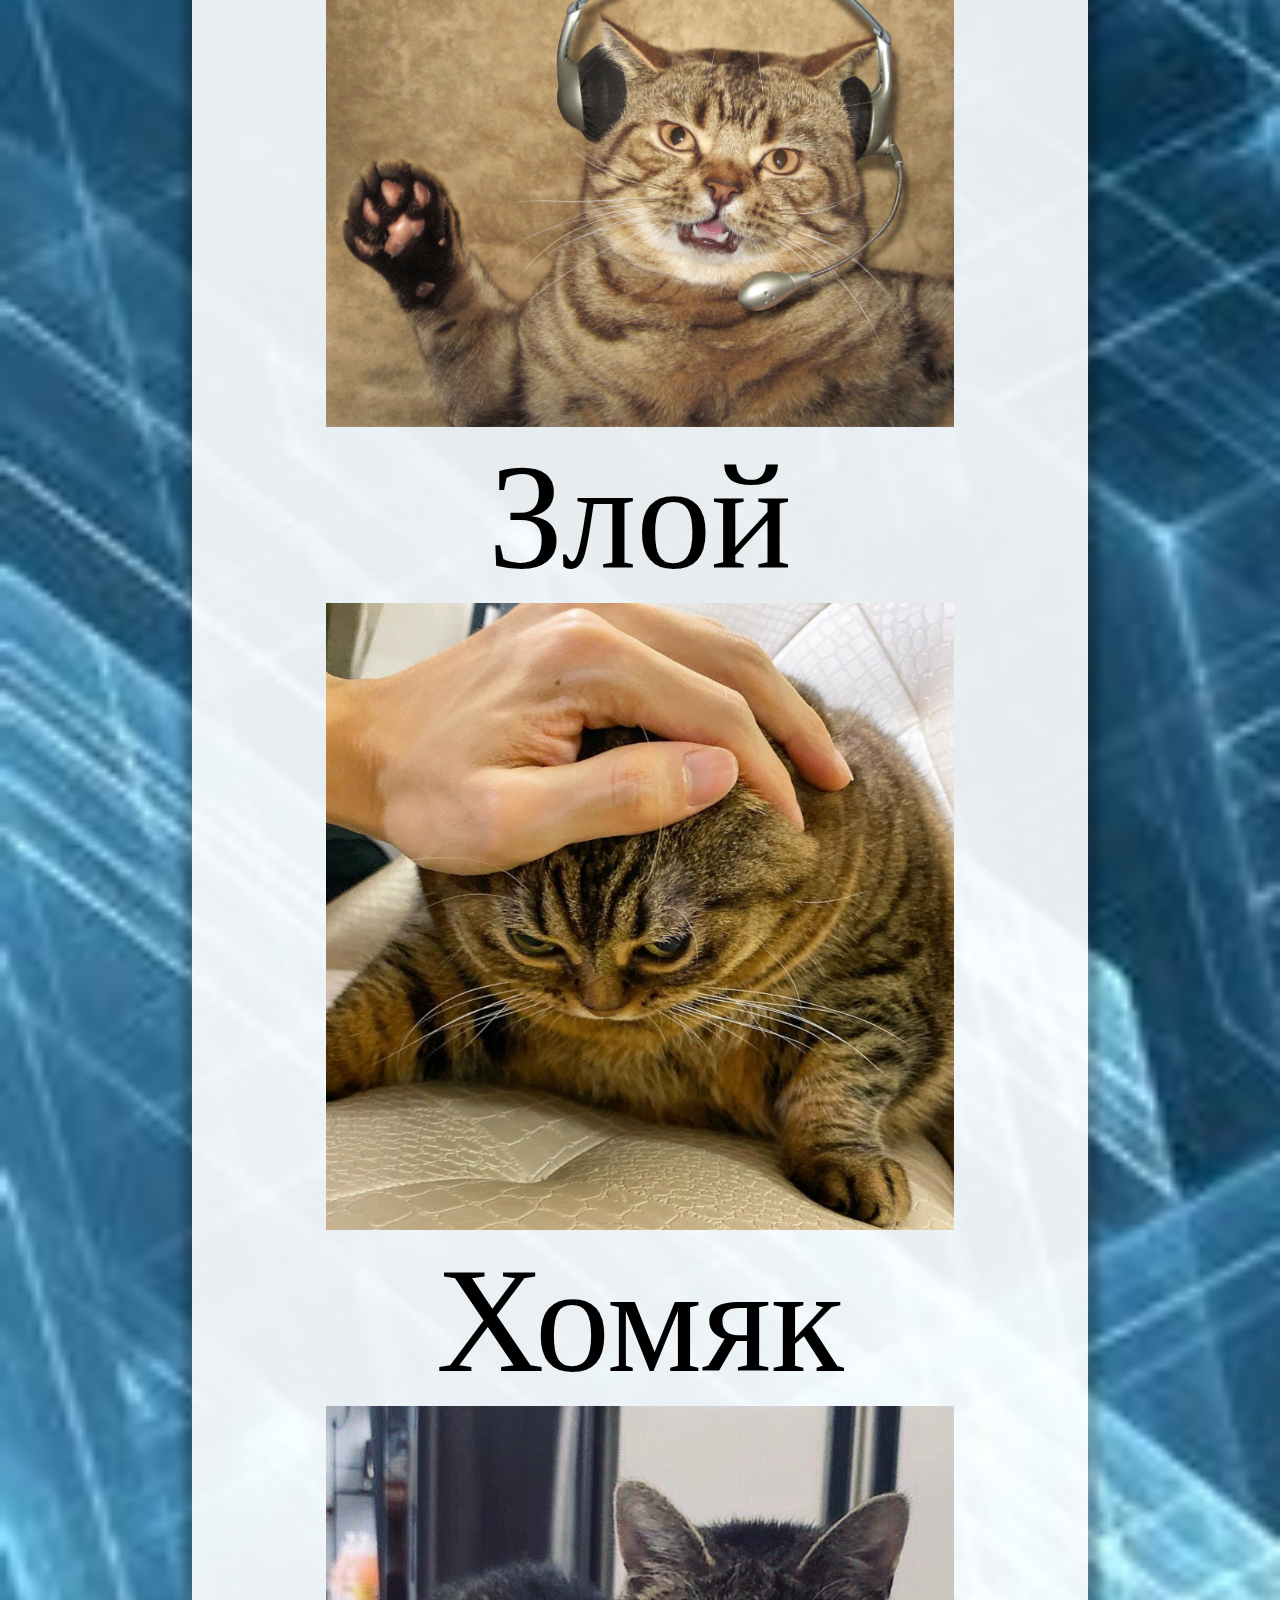
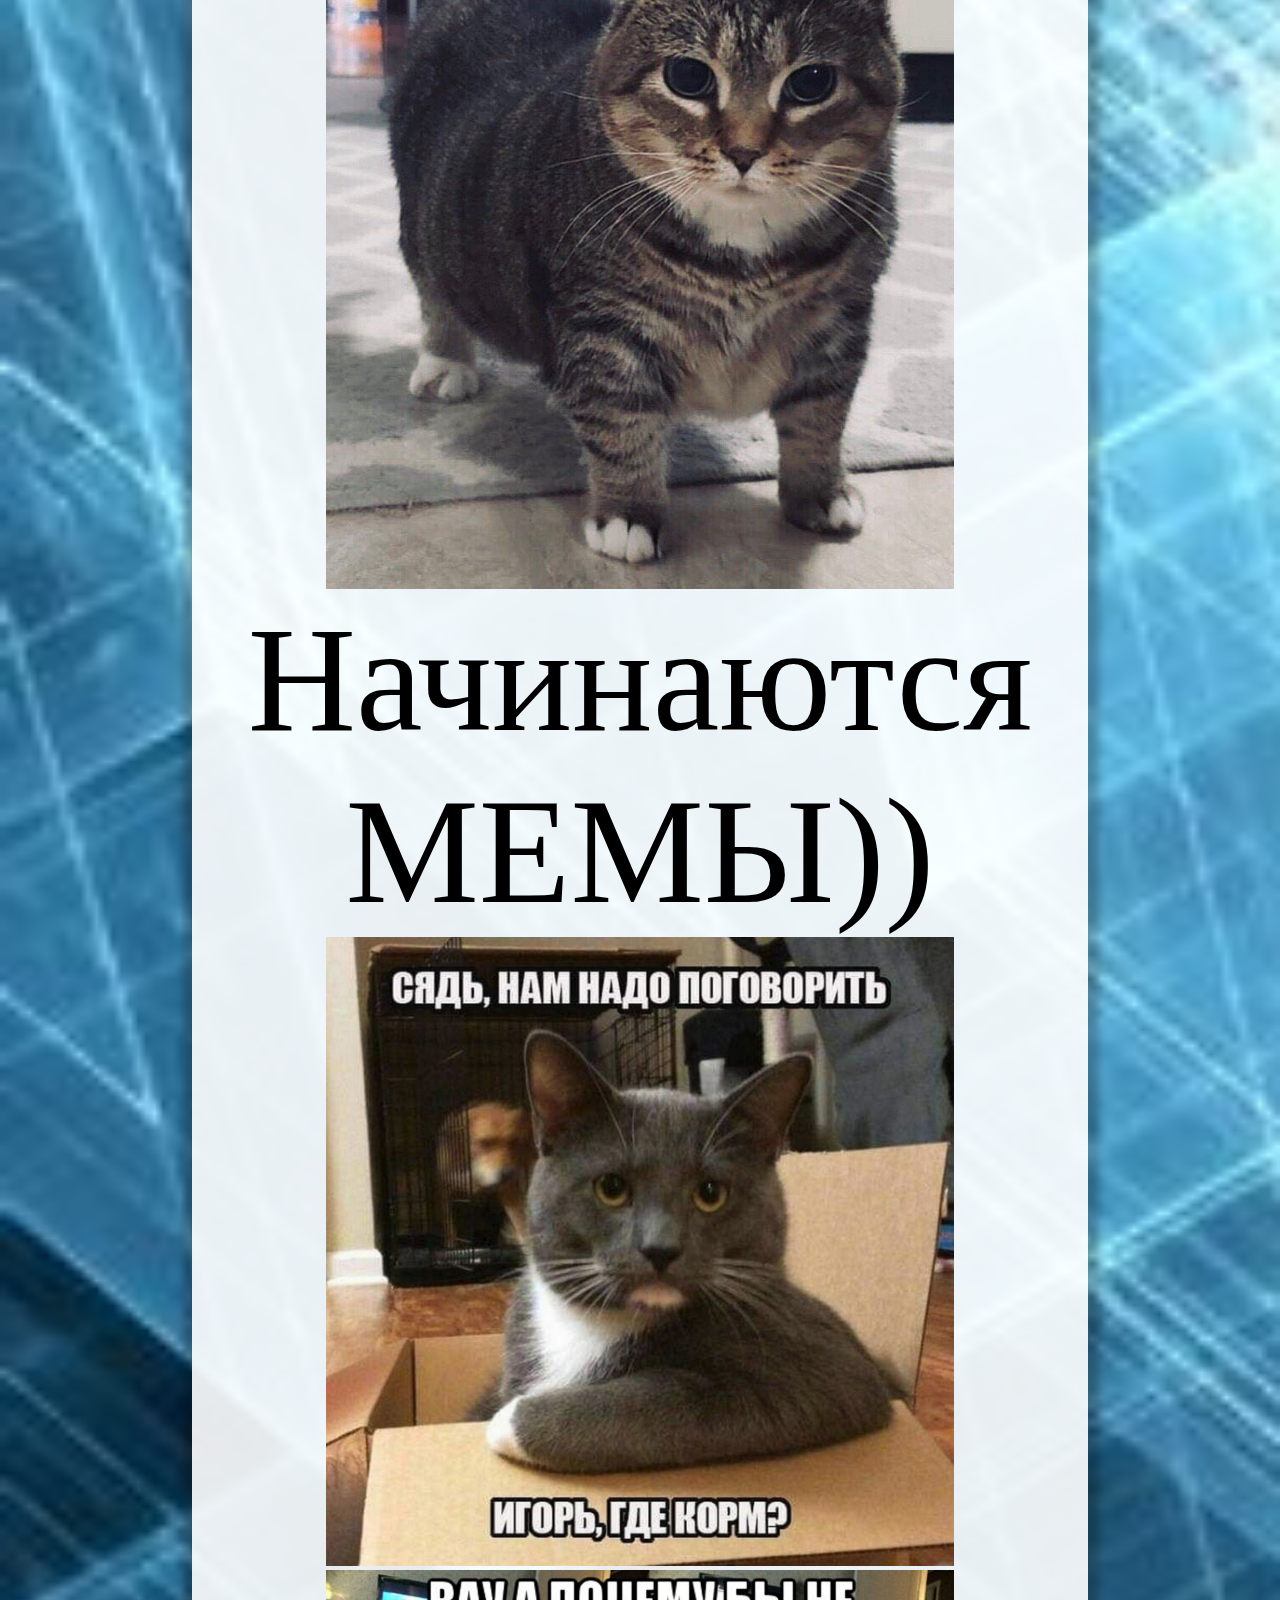
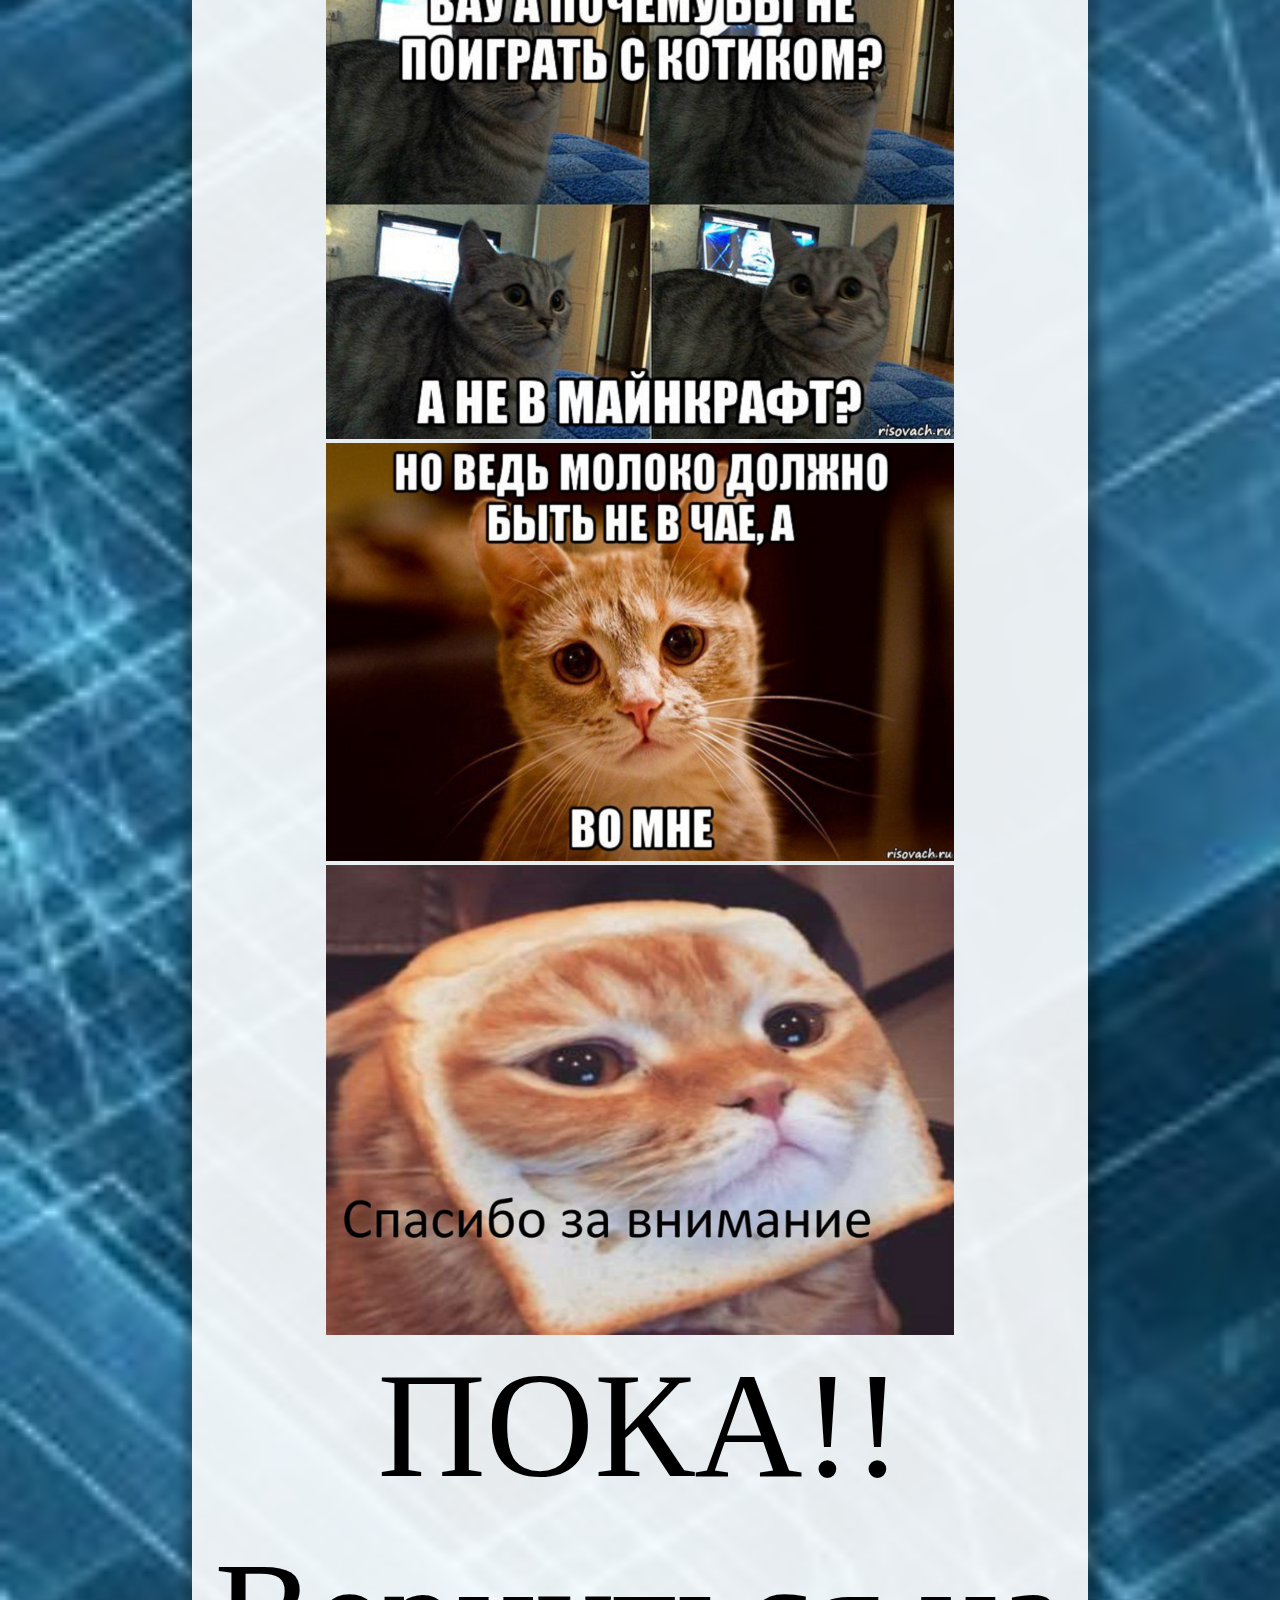
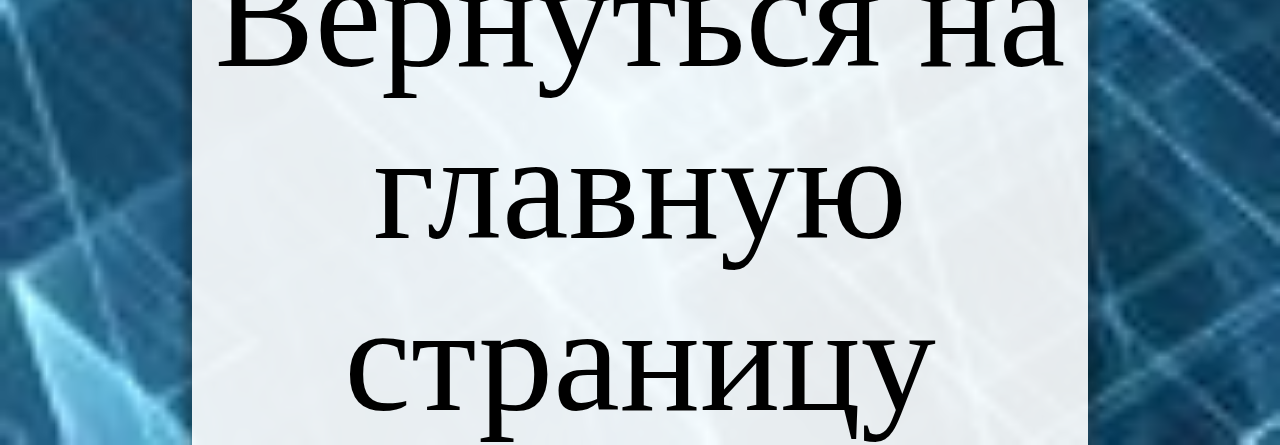
==== commit 89bbc003: "Add files via upload" ====
--- a/1.web/index.html
+++ b/1.web/index.html
@@ -4,9 +4,10 @@
 	<meta charset="UTF-8">
 	<meta name="viewport" content="width=device-width, initial-scale=1.0">
 	<title>Document</title>
-	<link rel="stylesheet" href="C:\Users\User\Desktop\web\style2.css">
+	<link rel="stylesheet" href="style.css">
 </head>
 <body>
+	<main>
 	<img src="kat1.jpeg" alt="">
 	<p>Тут мой первый текст))</p>
 	<img src="cat.jpg" alt="">
@@ -35,6 +36,8 @@
 	<p> </p>
 	<img src="kat2.jpg" alt="">
 	<p>ПОКА!!</p>
-	<a href="file:///C:/Users/User/Desktop/web/MEIN.html">Вернуться на главную страницу</a>
+	<br>
+	<a href="../index.html">Вернуться на главную страницу</a>
+	</main>
 </body>
 </html>
--- a/1.web/style.css
+++ b/1.web/style.css
@@ -0,0 +1,31 @@
+*{
+	margin: 0;
+	padding: 0;
+	box-sizing:border-box ;
+}
+body{
+	background-image: url(../img/oboi.jpg);
+	background-size: cover;
+	text-align: center;
+}
+main{
+	width: 70%;
+	margin: auto;
+	background-color: rgba(255, 255, 255, 0.9);
+	box-shadow: 1px 4px 8px 10px rgba(0, 0, 0, 0.26);
+	text-align: center;
+}
+p{
+	font-size: 150px;
+}
+img{
+	max-width: 70%;
+	height: auto;
+	
+}
+a{
+	color: black;
+	text-decoration: none;
+	display: block;
+	font-size:150px ;
+}